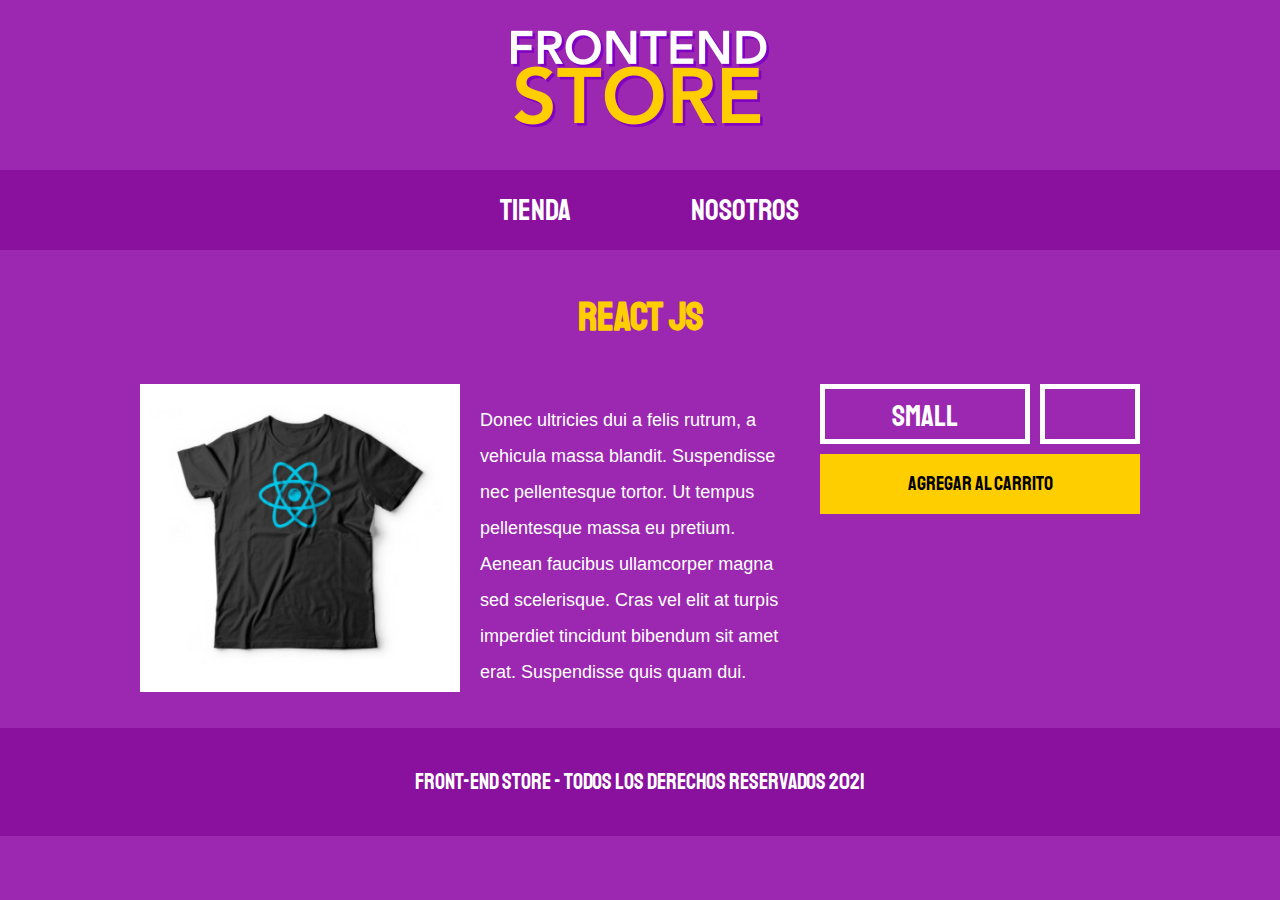
==== producto.html @ 3c86c263 "Finish project" ====
<!DOCTYPE html>
<html lang="en">

<head>
    <meta charset="UTF-8">
    <meta http-equiv="X-UA-Compatible" content="IE=edge">
    <meta name="viewport" content="width=device-width, initial-scale=1.0">
    <title>Producto - Front End Store</title>
    <link rel="stylesheet" href="css/normalize.css">
    <link rel="stylesheet" href="css/styles.css">
    <link rel="preconnect" href="https://fonts.googleapis.com">
    <link rel="preconnect" href="https://fonts.gstatic.com" crossorigin>
    <link href="https://fonts.googleapis.com/css2?family=Staatliches&display=swap" rel="stylesheet">
</head>

<body class="footer-fijo">
    <header class="header">
        <a href="index.html">
            <img src="img/logo.png" alt="logotipo">
        </a>
    </header>

    <div class="barra">
        <nav class="nav">
            <a href="index.html">Tienda</a>
            <a href="nosotros.html">Nosotros</a>
        </nav>
    </div>

    <main class="contenedor">
        <h1>React JS</h1>

        <div class="contenedor-info">
            <img src="img/3.jpg" alt="Imagen Producto" class="imagen-producto">
            <div class="contenido">
                <p>Donec ultricies dui a felis rutrum, a vehicula massa blandit. Suspendisse nec pellentesque tortor. Ut
                    tempus pellentesque massa eu pretium. Aenean faucibus ullamcorper magna sed scelerisque. Cras vel
                    elit
                    at turpis imperdiet tincidunt bibendum sit amet erat. Suspendisse quis quam dui.</p>
            </div>

            <form class="formulario-pedido">
                <select class="talla campo">
                    <option value="S">Small</option>
                    <option value="M">Medium</option>
                    <option value="L">Large</option>
                </select>
                <input type="number" min="1" class="cantidad campo">
                <input type="submit" value="Agregar al carrito" class="boton">
            </form>

        </div>
    </main>

    <footer class="footer">
        <p class="copyright">Front-End Store - Todos los Derechos Reservados 2021</p>
    </footer>
</body>

</html>
---- css/styles.css ----
:root {
    --fuentePrincipal: 'Staatliches', cursive;

    --primario: #9c27b0;
    --primarioOscuro: #89119d;
    --secundario: #ffce00;
}

html {
    font-size: 62.5%;
    box-sizing: border-box;
}
*, *:before, *:after {
    box-sizing: inherit;
}
body {
    background-color: var(--primario);
    line-height: 2;
    font-size: 2rem;
}
body.footer-fijo {
    display:flex;
    flex-direction: column;
    min-height: 100vh;
}
h1 {
    color: var(--secundario);
    text-align: center;
    font-family: var(--fuentePrincipal);
    font-size: 4rem;
}
body.footer-fijo {
    flex: 1;
}
p {
    font-size: 1.8rem;
    font-family: Arial, Helvetica, sans-serif;
    color: #ffffff;
}

.contenedor {
    max-width: 100rem;
    width: 95%;
    margin: 0 auto;
}
img {
    max-width: 100%;
}

.header {
    display: grid;
    justify-content: center;
    padding: 3rem 0;
}

.barra {
    background-color: var(--primarioOscuro);
    padding: 1rem 0;
}
.barra .nav {
    display: grid;
    grid-template-columns: repeat(2, 20rem);
    grid-column-gap: 1rem;
    justify-content: center;
}
.barra .nav a {
    font-family: var(--fuentePrincipal);
    font-size: 3rem;
    text-align: center;
    color: #ffffff;
    text-decoration: none;
}
.barra .nav a:hover {
    color: var(--secundario);
}

.lista-productos {
    display: grid;
    grid-template-columns: repeat(2, 1fr);
    grid-gap: 2rem;
}

@media (min-width: 768px) {
    .lista-productos {
        grid-template-columns: repeat(3, 1fr);
    }
}

.producto {
    background-color: var(--primarioOscuro);
    padding: 1rem;
}

.contenido-producto p {
    font-family: var(--fuentePrincipal);
    color: #ffffff;
    text-align: center;
    margin: 1rem 0;
    line-height: 2;
}
.contenido-producto .titulo {
    font-size: 4rem;
}
.contenido-producto .precio {
    font-size: 3rem;
    color: var(--secundario);
}

.grafico {
    min-height: 30rem;
    grid-column: 1 / 3;
    background-size: cover;
    background-position: center center;
}
.grafico-1 {
    background-image: url(../img/grafico1.jpg);
    grid-row: 2 / 3;
}
.grafico-2 {
    background-image: url(../img/grafico2.jpg);
    grid-row: 8 / 9;
}

@media (min-width: 768px) {
    .grafico-2 {
        grid-row: 5 / 6;
        grid-column: 2 / 4;
    }
}

.contenedor-info {
    display: grid;
    grid-template-columns: repeat(auto-fit, minmax(300px, 1fr));
    grid-column-gap: 2rem;
}

.imagen-producto {
    width: 100%;
}

.footer {
    background-color: var(--primarioOscuro);
    padding: 1rem 0;
    margin-top: 2rem;
}
.copyright {
    font-family: var(--fuentePrincipal);
    color: #ffffff;
    font-size: 2.2rem;
    text-align: center;
}

.formulario-pedido {
    display: grid;
    grid-template-columns: repeat(3, 1fr);
    grid-template-rows: repeat(2, 6rem);
    grid-gap: 1rem;
}
.campo {
    background-color: transparent;
    border: 5px solid #ffffff;
    font-family: var(--fuentePrincipal);
    font-size: 3rem;
    padding: 1rem;
    width: 100%;
    color: #ffffff;
    text-align: center;
}
.talla {
    -webkit-appearance: none;
    -webkit-border-radius: 0px;
    grid-column: 1 / 3;
}
.boton {
    background-color: var(--secundario);
    font-size: 2rem;
    font-family: var(--fuentePrincipal);
    border: none;
    transition: background-color .3s ease;
    grid-column: 1 / 4;
}
.boton:hover {
    cursor: pointer;
    background-color: rgb( 233, 187, 2);
}
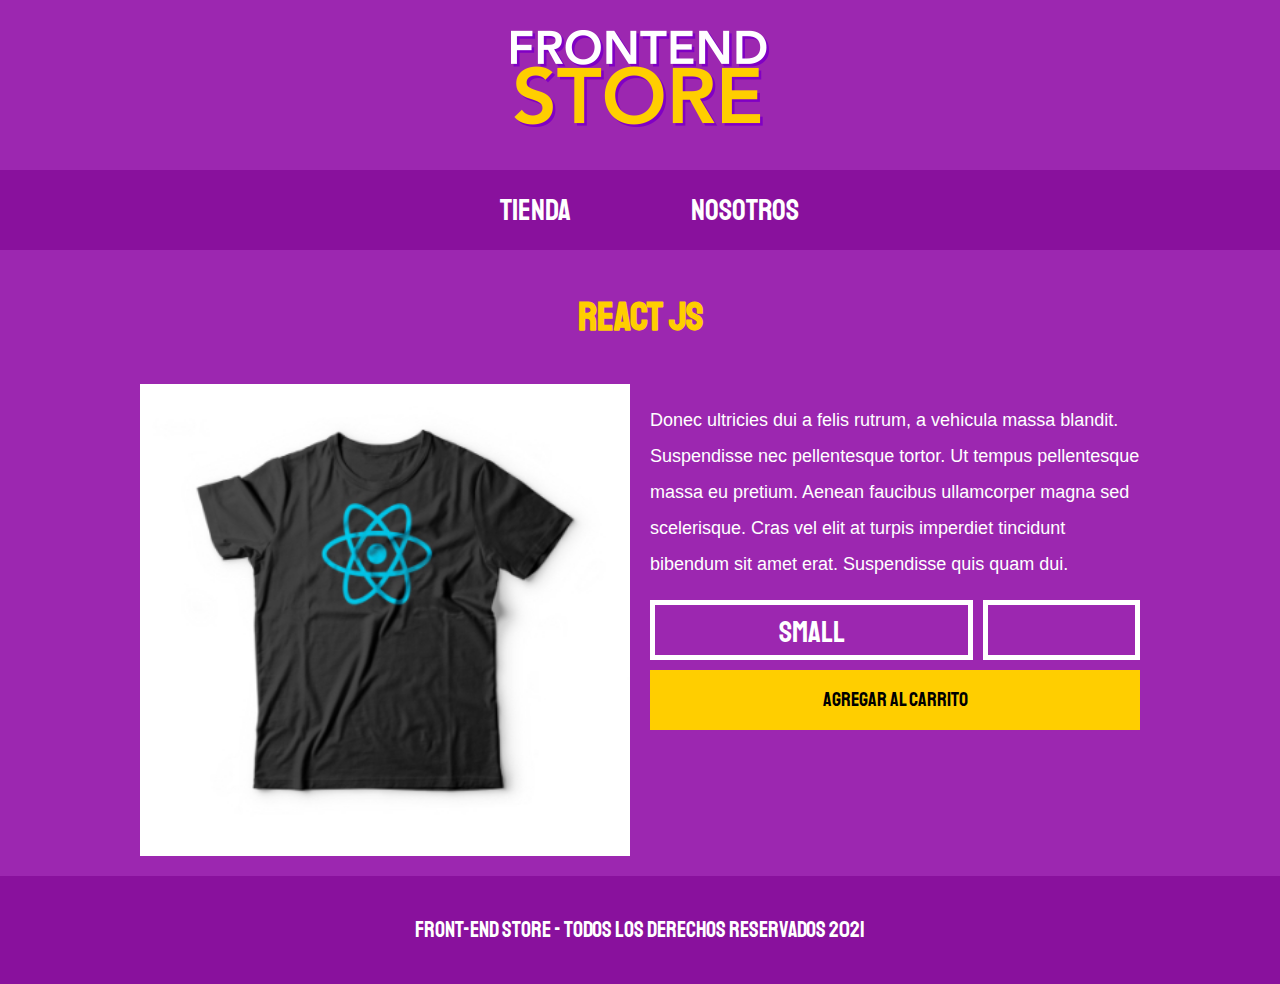
==== commit 5d673b76: "Fix index and producto form" ====
--- a/producto.html
+++ b/producto.html
@@ -37,18 +37,19 @@
                     tempus pellentesque massa eu pretium. Aenean faucibus ullamcorper magna sed scelerisque. Cras vel
                     elit
                     at turpis imperdiet tincidunt bibendum sit amet erat. Suspendisse quis quam dui.</p>
+
+
+                <form class="formulario-pedido">
+                    <select class="talla campo">
+                        <option value="S">Small</option>
+                        <option value="M">Medium</option>
+                        <option value="L">Large</option>
+                    </select>
+                    <input type="number" min="1" class="cantidad campo">
+                    <input type="submit" value="Agregar al carrito" class="boton">
+                </form>
+
             </div>
-
-            <form class="formulario-pedido">
-                <select class="talla campo">
-                    <option value="S">Small</option>
-                    <option value="M">Medium</option>
-                    <option value="L">Large</option>
-                </select>
-                <input type="number" min="1" class="cantidad campo">
-                <input type="submit" value="Agregar al carrito" class="boton">
-            </form>
-
         </div>
     </main>
 
--- a/css/styles.css
+++ b/css/styles.css
@@ -168,8 +168,8 @@
 }
 .talla {
     -webkit-appearance: none;
-    -webkit-border-radius: 0px;
     grid-column: 1 / 3;
+    background-color: var(--primario);
 }
 .boton {
     background-color: var(--secundario);
